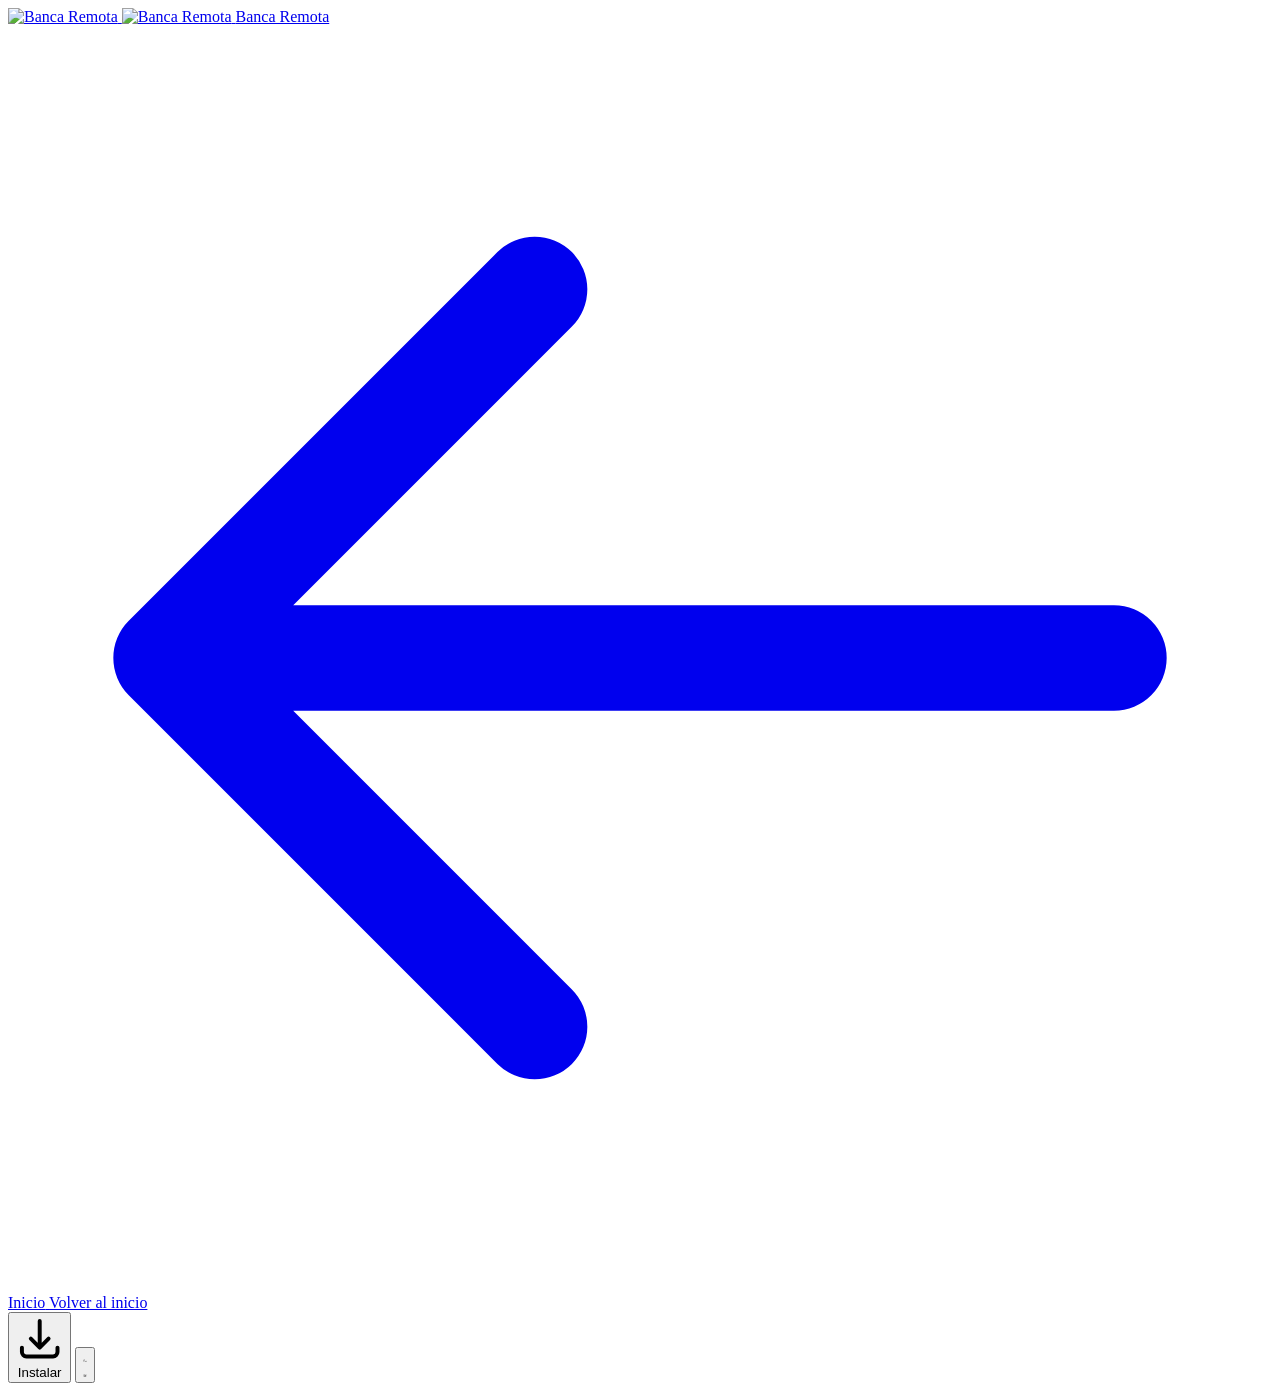
==== dial.html @ 0cb5c458 "feat: add legal pages (EULA, Privacy Policy, Terms and Conditions) and update footer links" ====
<!DOCTYPE html>
<html lang="es" x-data="{ darkMode: document.documentElement.classList.contains('dark') }"
  :class="{ 'dark': darkMode }" style="overflow-x:hidden">

<head>
  <meta charset="UTF-8" />
  <meta name="viewport" content="width=device-width, initial-scale=1.0, viewport-fit=cover" />
  <title>Dial — Banca Remota</title>
  <meta name="description"
    content="Códigos USSD reales de BPA, BANDEC y BM — toca Llamar y confirma la llamada." />
  <meta name="theme-color" content="#B38B4D" />
  <link rel="icon" type="image/png" href="assets/icon-white.png" />
  <link rel="apple-touch-icon" href="assets/icon-white.png" />

  <!-- Open Graph & Twitter — same as index.html, so shared links show the
       same brand card regardless of which page gets shared. -->
  <meta property="og:title" content="Banca Remota — Banca cubana desde tu iPhone" />
  <meta property="og:description"
    content="Gestiona tus finanzas en Cuba sin internet. Consulta saldos, transfiere, paga servicios y más — todo por red telefónica." />
  <meta property="og:type" content="website" />
  <meta property="og:image" content="assets/og-image.jpg" />
  <meta name="twitter:card" content="summary_large_image" />
  <meta name="twitter:title" content="Banca Remota — Banca cubana desde tu iPhone" />
  <meta name="twitter:description" content="Gestiona tus finanzas en Cuba sin internet. Consulta saldos, transfiere, paga servicios y más." />
  <meta name="twitter:image" content="assets/og-image.jpg" />

  <!-- iOS "Add to Home Screen": launched icon opens straight into this page,
       standalone (no Safari chrome). Irrelevant to Android/desktop Chrome,
       which use the web manifest instead — this site has none, by design. -->
  <meta name="apple-mobile-web-app-capable" content="yes" />
  <!-- Standard, non-prefixed equivalent — Chrome deprecated the apple- one
       for its own engine, but iOS Safari still requires it, so both stay. -->
  <meta name="mobile-web-app-capable" content="yes" />
  <meta name="apple-mobile-web-app-status-bar-style" content="black-translucent" />
  <meta name="apple-mobile-web-app-title" content="Banca Remota" />
  <script>
    (function () {
      var isIOS = /iPad|iPhone|iPod/.test(navigator.userAgent) ||
        (navigator.platform === 'MacIntel' && navigator.maxTouchPoints > 1);
      if (isIOS) document.documentElement.classList.add('ios');
      if (window.navigator.standalone === true) document.documentElement.classList.add('ios-standalone');
    })();
  </script>

  <!-- Tailwind CDN + config (same as index.html) -->
  <script src="https://cdn.tailwindcss.com"></script>
  <script>
    tailwind.config = {
      darkMode: 'class',
      theme: {
        extend: {
          colors: {
            bpa: '#1E5F52',
            bandec: '#5B2A1F',
            accent: '#81D717',
            gold: '#B38B4D',
            bm: '#1A3A6B',
          },
          fontFamily: {
            sans: ['-apple-system', 'BlinkMacSystemFont', 'SF Pro Display', 'Segoe UI', 'sans-serif'],
          },
        }
      }
    }
  </script>

  <!-- Alpine.js -->
  <script defer src="https://cdn.jsdelivr.net/npm/alpinejs@3.x.x/dist/cdn.min.js"></script>

  <!-- Custom styles -->
  <link rel="stylesheet" href="style.css" />

  <!-- Pre-render Dark Mode Init to prevent FOUC -->
  <script>
    if (localStorage.getItem('darkMode') === 'true' || (!localStorage.getItem('darkMode') && window.matchMedia('(prefers-color-scheme: dark)').matches)) {
      document.documentElement.classList.add('dark');
    } else {
      document.documentElement.classList.remove('dark');
    }
  </script>

  <style>
    [x-cloak] { display: none !important; }

    /* Clears the notch/status bar when launched standalone from the iOS
       home screen (black-translucent draws content under it). A no-op
       everywhere else since env() resolves to 0 without viewport-fit=cover
       + standalone display. */
    #dial-nav { padding-top: env(safe-area-inset-top, 0px); }

    /* Flush against #dial-nav's bottom edge (env safe-area-inset-top + the
       h-16 inner bar) regardless of scroll — see header-toggle-wrap. */
    #header-toggle-wrap { top: calc(env(safe-area-inset-top, 0px) + 4rem); }

    .ios-standalone .brand-logo-link { cursor: default; }

    /* Installed (standalone) launches behave like a native app screen —
       no webpage-style legal footer once it's not a browser tab anymore. */
    .ios-standalone .legal-footer { display: none; }

    /* Bottom app-style tab bar (mobile only) */
    .tab-bar {
      padding-bottom: env(safe-area-inset-bottom, 0px);
    }
    .tab-icon-pill {
      width: 2rem; height: 2rem;
      border-radius: 0.75rem;
      display: flex; align-items: center; justify-content: center;
      transition: background 0.2s;
    }
    .op-card {
      display: flex;
      align-items: center;
      justify-content: space-between;
      gap: 0.75rem;
      background: #fff;
      border-radius: 1.1rem;
      padding: 0.9rem 1rem;
      border: 1px solid #f3f4f6;
      text-decoration: none;
      color: inherit;
      transition: box-shadow 0.15s, transform 0.15s;
    }
    .op-card:hover { box-shadow: 0 4px 16px rgba(0,0,0,.08); transform: translateY(-1px); }
    .dark .op-card { background: #1f2937; border-color: #374151; }
    .op-card-title { font-weight: 700; font-size: 0.9rem; color: #111827; }
    .dark .op-card-title { color: #fff; }
    .op-card-desc { font-size: 0.775rem; color: #6b7280; margin-top: 0.1rem; }
    .dark .op-card-desc { color: #9ca3af; }
    .op-card-code { font-size: 0.7rem; font-family: ui-monospace, monospace; color: #9ca3af; margin-top: 0.3rem; }
    .op-card-icon {
      width: 2.5rem; height: 2.5rem;
      border-radius: 9999px;
      display: flex; align-items: center; justify-content: center;
      flex-shrink: 0;
      color: #fff;
    }
  </style>
</head>

<body class="bg-white dark:bg-gray-950 text-gray-900 dark:text-gray-100 font-sans antialiased transition-colors duration-300 overflow-x-hidden">

  <!-- ════════════════════════════════════════
       NAV (simplified — links back to landing page)
  ════════════════════════════════════════ -->
  <nav id="dial-nav" style="z-index: 9999;"
    class="fixed top-0 left-0 right-0 z-50 bg-white/80 dark:bg-gray-950/80 backdrop-blur-md border-b border-gray-100 dark:border-gray-800">
    <div class="max-w-6xl mx-auto px-4 sm:px-6 lg:px-8 h-16 flex items-center justify-between">
      <a href="index.html" class="brand-logo-link flex items-center gap-2.5 font-bold text-gold text-lg"
        onclick="return !document.documentElement.classList.contains('ios-standalone')">
        <img src="assets/icon-black.png" alt="Banca Remota" class="w-8 h-8 dark:hidden rounded-lg shadow-sm" />
        <img src="assets/icon-white.png" alt="Banca Remota" class="w-8 h-8 hidden dark:block rounded-lg shadow-sm" />
        <span class="hidden sm:inline text-gray-900 dark:text-white font-bold">Banca Remota</span>
      </a>

      <a href="index.html" aria-label="Volver al inicio" class="back-home-link
        inline-flex items-center gap-1.5 text-sm text-gray-500 dark:text-gray-400 hover:text-gold dark:hover:text-gold transition-colors"
        onclick="if (document.documentElement.classList.contains('ios-standalone')) { window.open('index.html', '_blank'); return false; }">
        <svg class="w-4 h-4 flex-shrink-0" fill="none" stroke="currentColor" viewBox="0 0 24 24">
          <path stroke-linecap="round" stroke-linejoin="round" stroke-width="2" d="M10 19l-7-7m0 0l7-7m-7 7h18" />
        </svg>
        <span class="sm:hidden">Inicio</span>
        <span class="hidden sm:inline">Volver al inicio</span>
      </a>

      <div class="flex items-center gap-2">
        <button @click="window.dispatchEvent(new CustomEvent('open-install-guide'))" type="button"
          class="inline-flex items-center gap-1.5 h-9 px-3 rounded-full bg-gray-100 dark:bg-gray-800 hover:bg-gray-200 dark:hover:bg-gray-700 transition-colors text-gray-600 dark:text-gray-300 text-sm font-medium"
          aria-label="Descargar app">
          <svg class="w-4 h-4 flex-shrink-0" fill="none" stroke="currentColor" stroke-width="2" stroke-linecap="round"
            stroke-linejoin="round" viewBox="0 0 24 24">
            <path d="M3 16.5v2.25A2.25 2.25 0 005.25 21h13.5A2.25 2.25 0 0021 18.75V16.5M16.5 12L12 16.5m0 0L7.5 12m4.5 4.5V3" />
          </svg>
          <span class="hidden sm:inline">Instalar</span>
        </button>
        <!--
        <button @click="shareApp()" type="button"
          class="inline-flex items-center gap-1.5 h-9 px-3 rounded-full bg-gray-100 dark:bg-gray-800 hover:bg-gray-200 dark:hover:bg-gray-700 transition-colors text-gray-600 dark:text-gray-300 text-sm font-medium"
          aria-label="Compartir app">
          <svg class="w-4 h-4 flex-shrink-0" fill="none" stroke="currentColor" stroke-width="2" stroke-linecap="round"
            stroke-linejoin="round" viewBox="0 0 24 24">
            <circle cx="18" cy="5" r="3" />
            <circle cx="6" cy="12" r="3" />
            <circle cx="18" cy="19" r="3" />
            <line x1="8.59" y1="13.51" x2="15.42" y2="17.49" />
            <line x1="15.41" y1="6.51" x2="8.59" y2="10.49" />
          </svg>
          <span class="hidden sm:inline">Compartir</span>
        </button>
        -->

      <button @click="darkMode = !darkMode; localStorage.setItem('darkMode', darkMode)"
        class="w-9 h-9 rounded-full flex items-center justify-center bg-gray-100 dark:bg-gray-800 hover:bg-gray-200 dark:hover:bg-gray-700 transition-colors"
        :title="darkMode ? 'Modo claro' : 'Modo oscuro'">
        <span x-show="!darkMode"><svg xmlns="http://www.w3.org/2000/svg" fill="none" viewBox="0 0 24 24"
            stroke-width="1.5" stroke="currentColor" class="w-6 h-6">
            <path stroke-linecap="round" stroke-linejoin="round"
              d="M21.752 15.002A9.72 9.72 0 0 1 18 15.75c-5.385 0-9.75-4.365-9.75-9.75 0-1.33.266-2.597.748-3.752A9.753 9.753 0 0 0 3 11.25C3 16.635 7.365 21 12.75 21a9.753 9.753 0 0 0 9.002-5.998Z" />
          </svg></span>
        <span x-show="darkMode"><svg xmlns="http://www.w3.org/2000/svg" fill="none" viewBox="0 0 24 24"
            stroke-width="1.5" stroke="currentColor" class="w-6 h-6">
            <path stroke-linecap="round" stroke-linejoin="round"
              d="M12 3v2.25m0 13.5V21m8.974-8.974h-2.25M4.25 12h2.25m13.308-7.308l-1.591 1.591M6.829 17.171l-1.591 1.591m12.932 0l-1.591-1.591M6.829 6.829L5.238 5.238M17.5 12A5.5 5.5 0 1112 6.5a5.5 5.5 0 015.5 5.5z" />
          </svg></span>
      </button>
      </div>
    </div>
  </nav>

  <div x-data="dialOps()" x-cloak>

  <!-- Collapse toggle for the header block below — only relevant once
       installed standalone (iOS home screen), where screen space is
       tighter and the user already knows what this page does. Collapsed
       by default there; state remembered per device. Fixed, flush against
       the navbar's bottom edge regardless of scroll position. -->
  <div x-show="isStandalone" x-cloak id="header-toggle-wrap" class="fixed left-1/2 -translate-x-1/2 z-40">
    <button @click="toggleHeader()" type="button"
      class="inline-flex items-center justify-center w-9 h-5 rounded-b-lg bg-gray-100 dark:bg-gray-800 hover:bg-gray-200 dark:hover:bg-gray-700 text-gray-400 dark:text-gray-500 transition-colors shadow-sm"
      :aria-label="headerCollapsed ? 'Mostrar encabezado' : 'Ocultar encabezado'"
      :aria-expanded="(!headerCollapsed).toString()">
      <svg class="w-3.5 h-3.5 transition-transform duration-200" :class="headerCollapsed ? '' : 'rotate-180'"
        fill="none" stroke="currentColor" stroke-width="2.5" viewBox="0 0 24 24">
        <path stroke-linecap="round" stroke-linejoin="round" d="M19 9l-7 7-7-7" />
      </svg>
    </button>
  </div>

  <main class="pt-24 pb-28 md:pb-16 px-4 sm:px-6 lg:px-8 min-h-screen bg-gray-50 dark:bg-[rgb(12,16,26)] relative overflow-hidden">

    <div class="absolute inset-0 pointer-events-none" aria-hidden="true">
      <div class="absolute top-0 right-0 w-96 h-96 rounded-full bg-bm opacity-[0.10] dark:opacity-[0.05] blur-3xl"></div>
      <div class="absolute bottom-0 left-1/4 w-80 h-80 rounded-full bg-gold opacity-[0.12] dark:opacity-[0.06] blur-3xl"></div>
    </div>

    <div class="max-w-6xl mx-auto relative">

      <div x-show="!headerCollapsed" x-transition.opacity.duration.150ms class="text-center mb-10">
        <span class="section-badge">Marcador USSD</span>
        <h1 class="section-title">Llama directo por USSD</h1>
        <p class="section-subtitle">Elige tu banco y toca la operación para llamar.</p>
        <button @click="shareApp()" type="button"
          class="mt-2 inline-flex items-center gap-1.5 text-sm text-gold hover:underline">
          <svg class="w-3.5 h-3.5 flex-shrink-0" fill="none" stroke="currentColor" stroke-width="2"
            stroke-linecap="round" stroke-linejoin="round" viewBox="0 0 24 24">
            <circle cx="18" cy="5" r="3" />
            <circle cx="6" cy="12" r="3" />
            <circle cx="18" cy="19" r="3" />
            <line x1="8.59" y1="13.51" x2="15.42" y2="17.49" />
            <line x1="15.41" y1="6.51" x2="8.59" y2="10.49" />
          </svg>
          Comparte esta app con quien la necesite
        </button>
      </div>

      <!-- Search by operation name -->
      <div class="max-w-md mx-auto mb-5 mt-10 relative">
        <svg class="absolute left-4 top-1/2 -translate-y-1/2 w-5 h-5 text-gray-400 pointer-events-none" fill="none"
          stroke="currentColor" stroke-width="2" viewBox="0 0 24 24">
          <path stroke-linecap="round" stroke-linejoin="round"
            d="M21 21l-4.35-4.35M18 10.5a7.5 7.5 0 11-15 0 7.5 7.5 0 0115 0z" />
        </svg>
        <input x-model="query" type="text" placeholder="Buscar operación… ej. Consultar saldo"
          class="w-full pl-11 pr-10 py-3 rounded-xl bg-gray-50 dark:bg-white/10 border border-gray-200 dark:border-white/15 text-gray-900 dark:text-white placeholder-gray-400 dark:placeholder-white/30 focus:outline-none focus:ring-2 focus:ring-gold transition" />
        <button x-show="query" @click="query = ''" type="button"
          class="absolute right-3 top-1/2 -translate-y-1/2 w-6 h-6 flex items-center justify-center rounded-full text-gray-400 hover:text-gray-600 dark:hover:text-gray-200"
          aria-label="Limpiar búsqueda">
          <svg class="w-4 h-4" fill="none" stroke="currentColor" stroke-width="2" viewBox="0 0 24 24">
            <path stroke-linecap="round" stroke-linejoin="round" d="M6 18L18 6M6 6l12 12" />
          </svg>
        </button>
      </div>


      <!-- ════════════════════════════════════════
           DESKTOP/TABLET: 3 columns · MOBILE: 1 column driven by bottom tabs
      ════════════════════════════════════════ -->
      <div class="grid md:grid-cols-3 gap-6 items-start">
        <template x-for="bank in banks" :key="bank.id">
          <section :class="activeBank === bank.id ? 'block' : 'hidden md:block'"
            class="bank-card !items-stretch !text-left"
            :style="{ borderColor: 'color-mix(in srgb, ' + bank.hex + ' 35%, transparent)' }">

            <!-- Column header -->
            <div class="w-full flex items-center gap-3 mb-3">
              <div class="w-11 h-11 rounded-xl flex items-center justify-center flex-shrink-0 p-2"
                :style="{ background: 'color-mix(in srgb, ' + bank.hex + ' 16%, transparent)' }">
                <img :src="'assets/banks/' + bank.id + '-icon.svg'" :alt="bank.shortName"
                  class="w-full h-full object-contain dark:invert" />
              </div>
              <div class="min-w-0">
                <p class="font-extrabold text-gray-900 dark:text-white leading-tight" x-text="bank.shortName"></p>
                <p class="text-xs text-gray-500 dark:text-gray-400 truncate" x-text="bank.name"></p>
              </div>
            </div>

            <!-- Categories -->
            <div class="w-full space-y-4">
              <template x-for="cat in bank.categories" :key="cat.name">
                <div x-show="categoryVisible(cat)">
                  <p class="text-[0.7rem] font-bold uppercase tracking-widest text-gray-400 dark:text-gray-500 mb-1.5"
                    x-text="cat.name"></p>
                  <div class="space-y-2">
                    <template x-for="op in cat.operations" :key="op.id">
                      <a x-show="matchesQuery(op)" :href="telHref(op.ussdCode)" class="op-card" title="Llamar código USSD">
                        <span class="min-w-0">
                          <span class="op-card-title block truncate" x-text="op.name"></span>
                          <span class="op-card-desc block truncate" x-text="op.description"></span>
                          <span class="op-card-code block" x-text="op.ussdCode"></span>
                        </span>
                        <span class="op-card-icon" :style="{ background: bank.hex }">
                          <svg class="w-5 h-5" fill="none" stroke="currentColor" viewBox="0 0 24 24" stroke-width="1.75">
                            <path stroke-linecap="round" stroke-linejoin="round" :d="iconPath(op.iconName)" />
                          </svg>
                        </span>
                      </a>
                    </template>
                  </div>
                </div>
              </template>
              <div x-show="query.trim() && !bank.categories.some(cat => categoryVisible(cat))"
                class="py-6 text-center">
                <p class="text-sm text-gray-500 dark:text-gray-400 mb-1">
                  Parece que la operación que buscas no se encuentra.
                </p>
                <p class="text-xs text-gray-400 dark:text-gray-500">
                  Repórtalo en nuestra
                  <a href="https://t.me/BancaRemotaCuba" target="_blank" rel="noopener"
                    class="text-gold underline hover:no-underline">comunidad de Telegram</a>
                  o
                  <a href="https://github.com/albertolicea00/BancaRemota/blob/main/CONTRIBUTING.md" target="_blank"
                    rel="noopener" class="text-gold underline hover:no-underline">ayúdanos a agregarla</a>.
                </p>
              </div>

              <!-- Sits after all operations, in normal document flow (not
                   fixed) — for scrolling back up once you've gone far down
                   a long list. -->
              <div class="pt-2 flex justify-center">
                <button @click="scrollToTop()" type="button"
                  class="w-11 h-11 rounded-full bg-gray-100 dark:bg-gray-800 hover:bg-gray-200 dark:hover:bg-gray-700 text-gray-500 dark:text-gray-400 flex items-center justify-center shadow-sm transition-colors"
                  aria-label="Volver arriba">
                  <svg class="w-5 h-5" fill="none" stroke="currentColor" stroke-width="2.5" stroke-linecap="round"
                    stroke-linejoin="round" viewBox="0 0 24 24">
                    <path d="M5 15l7-7 7 7" />
                  </svg>
                </button>
              </div>
            </div>
          </section>
        </template>
      </div>
    </div>
  </main>

  <!-- Legal links — hidden once installed to the home screen (standalone),
       since an installed app shouldn't show a webpage-style footer. -->
  <footer class="legal-footer pb-24 md:pb-8 pt-6 px-4 text-center text-xs text-gray-500 dark:text-gray-600">
    <div class="flex flex-wrap items-center justify-center gap-3">
      <a href="index.html" class="footer-link">&larr; Volver a Banca Remota</a>
      <span class="text-gray-300 dark:text-gray-700">·</span>
      <a href="privacy.html" class="footer-link">Política de Privacidad</a>
      <span class="text-gray-300 dark:text-gray-700">·</span>
      <a href="terms.html" class="footer-link">Términos y Condiciones</a>
      <span class="text-gray-300 dark:text-gray-700">·</span>
      <a href="eula.html" class="footer-link">EULA</a>
    </div>
  </footer>

  <!-- ════════════════════════════════════════
       MOBILE BOTTOM TAB BAR (app-style)
  ════════════════════════════════════════ -->
  <nav aria-label="Seleccionar banco"
    class="tab-bar md:hidden fixed bottom-0 inset-x-0 z-50 flex bg-white/90 dark:bg-gray-950/90 backdrop-blur-md border-t border-gray-100 dark:border-gray-800">
    <template x-for="bank in banks" :key="bank.id">
      <button @click="activeBank = bank.id" class="flex-1 flex flex-col items-center justify-center py-2 gap-1">
        <span class="tab-icon-pill"
          :style="{ background: activeBank === bank.id ? 'color-mix(in srgb, ' + bank.hex + ' 18%, transparent)' : 'transparent' }">
          <img :src="'assets/banks/' + bank.id + '-icon.svg'" :alt="bank.shortName"
            class="w-4 h-4 object-contain dark:invert transition-opacity"
            :class="activeBank === bank.id ? 'opacity-100' : 'opacity-40'" />
        </span>
        <span class="text-[0.7rem] font-bold transition-colors"
          :style="{ color: activeBank === bank.id ? bank.hex : '#9ca3af' }" x-text="bank.shortName"></span>
      </button>
    </template>
  </nav>

  <!-- ════════════════════════════════════════
       MODAL — INSTALAR EN IPHONE (iOS only)
  ════════════════════════════════════════ -->
  <div x-show="showInstallGuide" x-transition:enter="transition ease-out duration-200"
    x-transition:enter-start="opacity-0" x-transition:enter-end="opacity-100"
    x-transition:leave="transition ease-in duration-150" x-transition:leave-start="opacity-100"
    x-transition:leave-end="opacity-0" class="fixed inset-0 z-[9999] flex items-end sm:items-center justify-center sm:p-4"
    style="display:none">

    <div class="absolute inset-0 bg-black/60 backdrop-blur-sm" @click="dismissInstallGuide()"></div>

    <div x-show="showInstallGuide" x-transition:enter="transition ease-out duration-200"
      x-transition:enter-start="opacity-0 translate-y-full sm:translate-y-2 scale-100 sm:scale-95"
      x-transition:enter-end="opacity-100 translate-y-0 scale-100" x-transition:leave="transition ease-in duration-150"
      x-transition:leave-start="opacity-100 translate-y-0 scale-100"
      x-transition:leave-end="opacity-0 translate-y-full sm:translate-y-2 scale-100 sm:scale-95"
      class="relative w-full sm:max-w-md bg-white dark:bg-gray-900 rounded-t-3xl sm:rounded-2xl shadow-2xl overflow-hidden"
      @keydown.escape.window="dismissInstallGuide()">

      <div class="h-1 bg-gradient-to-r from-gold via-[#dbab46] to-gold"></div>

      <div class="sm:hidden flex justify-center pt-3 pb-1" aria-hidden="true">
        <span class="w-10 h-1.5 rounded-full bg-gray-300 dark:bg-gray-700"></span>
      </div>

      <button @click="dismissInstallGuide()"
        class="absolute top-4 right-4 w-8 h-8 flex items-center justify-center rounded-full bg-gray-100 dark:bg-gray-800 hover:bg-gray-200 dark:hover:bg-gray-700 transition-colors text-gray-500 dark:text-gray-400">
        <svg class="w-4 h-4" fill="none" stroke="currentColor" viewBox="0 0 24 24">
          <path stroke-linecap="round" stroke-linejoin="round" stroke-width="2" d="M6 18L18 6M6 6l12 12" />
        </svg>
      </button>

      <div class="p-8 pb-[max(2rem,env(safe-area-inset-bottom))] sm:pb-8">
        <div
          class="inline-flex items-center gap-2 text-gold text-xs font-semibold uppercase tracking-widest rounded-full px-3 py-1 mb-5">
          <span class="w-1.5 h-1.5 rounded-full bg-accent animate-pulse"></span>
          Acceso directo en tu iPhone
        </div>

        <h2 class="text-2xl font-black text-gray-900 dark:text-white mb-2">Instala el marcador</h2>
        <p class="text-gray-500 dark:text-gray-400 text-sm mb-6 leading-relaxed">Agrega esta página a tu pantalla de
          inicio y ábrela directo, sin pasar por Safari cada vez.</p>

        <ol class="space-y-4 mb-2">
          <li class="flex items-start gap-3">
            <span
              class="w-7 h-7 flex-shrink-0 rounded-full bg-gold/15 text-gold font-bold text-sm flex items-center justify-center">1</span>
            <p class="text-sm text-gray-700 dark:text-gray-300 pt-0.5">Toca el ícono de <strong>Compartir</strong>
              <svg class="inline w-4 h-4 -mt-0.5" fill="none" stroke="currentColor" stroke-width="2"
                stroke-linecap="round" stroke-linejoin="round" viewBox="0 0 24 24">
                <path d="M12 16V4M12 4l-3.5 3.5M12 4l3.5 3.5" />
                <path d="M5 12v7a2 2 0 002 2h10a2 2 0 002-2v-7" />
              </svg>
              en la barra de Safari.
            </p>
          </li>
          <li class="flex items-start gap-3">
            <span
              class="w-7 h-7 flex-shrink-0 rounded-full bg-gold/15 text-gold font-bold text-sm flex items-center justify-center">2</span>
            <p class="text-sm text-gray-700 dark:text-gray-300 pt-0.5">Desliza y elige <strong>Agregar a inicio</strong>.
            </p>
          </li>
          <li class="flex items-start gap-3">
            <span
              class="w-7 h-7 flex-shrink-0 rounded-full bg-gold/15 text-gold font-bold text-sm flex items-center justify-center">3</span>
            <p class="text-sm text-gray-700 dark:text-gray-300 pt-0.5">Toca <strong>Agregar</strong> arriba a la
              derecha — listo.</p>
          </li>
        </ol>

        <!-- Divider -->
        <div class="flex items-center gap-3 my-5">
          <div class="flex-1 h-px bg-gray-200 dark:bg-white/10"></div>
          <span class="text-xs text-gray-400 dark:text-gray-500">o</span>
          <div class="flex-1 h-px bg-gray-200 dark:bg-white/10"></div>
        </div>

        <p class="text-sm font-semibold text-gray-700 dark:text-gray-300 mb-3">Avísame cuando esté en la App Store</p>
        <div x-data="notifyForm()">
          <form @submit.prevent="submit()" class="flex flex-col gap-3">
            <input x-model="email" type="email" required placeholder="tucorreo@ejemplo.com" :disabled="loading || sent"
              class="w-full px-4 py-3 rounded-xl bg-gray-50 dark:bg-white/10 border border-gray-200 dark:border-white/15 text-gray-900 dark:text-white placeholder-gray-400 dark:placeholder-white/30 focus:outline-none focus:ring-2 focus:ring-gold disabled:opacity-50 transition" />
            <button type="submit" :disabled="loading || sent" class="btn-primary w-full disabled:opacity-60">
              <span x-show="!loading && !sent" class="flex items-center gap-2"><svg class="w-4 h-4" fill="none"
                  stroke="currentColor" viewBox="0 0 24 24">
                  <path stroke-linecap="round" stroke-linejoin="round" stroke-width="2"
                    d="M15 17h5l-1.405-1.405A2.032 2.032 0 0118 14.158V11a6.002 6.002 0 00-4-5.659V5a2 2 0 10-4 0v.341C7.67 6.165 6 8.388 6 11v3.159c0 .538-.214 1.055-.595 1.436L4 17h5m6 0v1a3 3 0 11-6 0v-1m6 0H9" />
                </svg>Notificarme</span>
              <span x-show="loading" class="animate-pulse">Enviando...</span>
              <span x-show="sent"><svg class="inline w-4 h-4 mr-1" fill="none" stroke="currentColor" viewBox="0 0 24 24"><path stroke-linecap="round" stroke-linejoin="round" stroke-width="2.5" d="M5 13l4 4L19 7"/></svg> ¡Listo, te avisamos!</span>
            </button>
          </form>
          <p x-show="error" x-text="error" x-transition class="text-red-500 dark:text-red-400 text-xs mt-2"></p>
          <p x-show="sent" x-transition class="text-accent text-xs mt-2 font-medium">¡Suscrito! Te avisaremos en cuanto
            la app esté en la App Store.</p>
        </div>

        <!-- Divider -->
        <div class="flex items-center gap-3 my-5">
          <div class="flex-1 h-px bg-gray-200 dark:bg-white/10"></div>
          <span class="text-xs text-gray-400 dark:text-gray-500">o únete a la comunidad</span>
          <div class="flex-1 h-px bg-gray-200 dark:bg-white/10"></div>
        </div>

        <div class="flex gap-3">
          <a href="https://t.me/BancaRemotaCuba" target="_blank" rel="noopener"
            class="flex-1 inline-flex items-center justify-center gap-2 bg-[#229ED9] hover:bg-[#1a8bbf] text-white font-semibold px-4 py-2.5 rounded-xl transition-all text-sm">
            <svg class="w-4 h-4" fill="currentColor" viewBox="0 0 24 24">
              <path
                d="M11.944 0A12 12 0 0 0 0 12a12 12 0 0 0 12 12 12 12 0 0 0 12-12A12 12 0 0 0 12 0a12 12 0 0 0-.056 0zm4.962 7.224c.1-.002.321.023.465.14a.506.506 0 0 1 .171.325c.016.093.036.306.02.472-.18 1.898-.962 6.502-1.36 8.627-.168.9-.499 1.201-.82 1.23-.696.065-1.225-.46-1.9-.902-1.056-.693-1.653-1.124-2.678-1.8-1.185-.78-.417-1.21.258-1.91.177-.184 3.247-2.977 3.307-3.23.007-.032.014-.15-.056-.212s-.174-.041-.249-.024c-.106.024-1.793 1.14-5.061 3.345-.48.33-.913.49-1.302.48-.428-.008-1.252-.241-1.865-.44-.752-.245-1.349-.374-1.297-.789.027-.216.325-.437.893-.663 3.498-1.524 5.83-2.529 6.998-3.014 3.332-1.386 4.025-1.627 4.476-1.635z" />
            </svg>
            Telegram
          </a>
          <a href="https://github.com/albertolicea00/BancaRemota" target="_blank" rel="noopener"
            class="flex-1 inline-flex items-center justify-center gap-2 bg-gray-900 dark:bg-white/10 hover:bg-gray-800 dark:hover:bg-white/20 text-white font-semibold px-4 py-2.5 rounded-xl transition-all text-sm">
            <svg class="w-4 h-4" fill="currentColor" viewBox="0 0 24 24">
              <path
                d="M12 0C5.37 0 0 5.37 0 12c0 5.3 3.44 9.8 8.21 11.39.6.11.82-.26.82-.58v-2.03c-3.34.73-4.04-1.61-4.04-1.61-.54-1.38-1.33-1.75-1.33-1.75-1.09-.74.08-.73.08-.73 1.2.09 1.84 1.24 1.84 1.24 1.07 1.83 2.8 1.3 3.49 1 .11-.78.42-1.3.76-1.6-2.67-.3-5.47-1.33-5.47-5.93 0-1.31.47-2.38 1.24-3.22-.12-.3-.54-1.52.12-3.18 0 0 1.01-.32 3.3 1.23a11.5 11.5 0 0 1 3-.4c1.02.005 2.04.14 3 .4 2.28-1.55 3.29-1.23 3.29-1.23.66 1.66.25 2.88.12 3.18.77.84 1.24 1.91 1.24 3.22 0 4.61-2.81 5.63-5.48 5.92.43.37.82 1.1.82 2.22v3.29c0 .32.21.7.83.58C20.57 21.8 24 17.3 24 12c0-6.63-5.37-12-12-12z" />
            </svg>
            GitHub
          </a>
        </div>
      </div>
    </div>
  </div>

  </div>

  <!-- notifyForm() — shared with index.html's "Avísame" modal -->
  <script src="app.js"></script>

  <!-- Offline shell — see sw.js. Caches this page, its assets, and the
       Tailwind/Alpine CDN scripts so the installed app still opens with a
       full working interface after weeks with no connection at all. -->
  <script>
    if ('serviceWorker' in navigator) {
      window.addEventListener('load', () => {
        navigator.serviceWorker.register('/sw.js').catch((err) => console.warn('SW registration failed:', err));
      });
    }
  </script>

  <script>
    // codes.json lives in the source repo, not this static site — fetched
    // straight from GitHub raw. sw.js intercepts this same fetch and serves
    // it cache-first (instant, works fully offline) with a silent background
    // refresh, so there's no need to duplicate that caching here.
    const CODES_URL = 'https://raw.githubusercontent.com/albertolicea00/BancaRemota/refs/heads/main/BancaRemota/codes.json';

    // Opens the native share sheet (iOS/Android/desktop browsers that support
    // it) pointed at the site root, not this dial page — so whoever receives
    // it lands on the landing page. Falls back to clipboard copy where
    // navigator.share is unavailable (e.g. desktop Safari/Firefox).
    async function shareApp() {
      const url = location.origin + '/';
      const shareData = {
        title: 'Banca Remota',
        text: 'Códigos USSD de BPA, BANDEC y BM sin instalar nada — Banca Remota:',
        url,
      };
      if (navigator.share) {
        try { await navigator.share(shareData); } catch (e) { /* user cancelled */ }
      } else if (navigator.clipboard) {
        try {
          await navigator.clipboard.writeText(url);
          alert('Enlace copiado: ' + url);
        } catch (e) { /* clipboard denied */ }
      }
    }

    function dialOps() {
      return {
        activeBank: 'bpa',
        banks: [],
        iconGroups: {},
        iconPaths: {},
        query: '',

        // iOS "Add to Home Screen" is a manual, browser-driven flow (no
        // install prompt API like Android/Chrome) — this just guides the
        // user through it. Irrelevant on Android/desktop, so gated to iOS.
        isIOS: false,
        isStandalone: false,
        showInstallGuide: false,
        headerCollapsed: false,

        applyCodes(codes) {
          this.banks = codes.banks.map(bank => ({
            id: bank.id,
            name: bank.name,
            shortName: bank.shortName,
            hex: '#' + bank.themeColorHex,
            categories: bank.categories,
          }));
        },

        async loadCodes() {
          try {
            const res = await fetch(CODES_URL);
            this.applyCodes(await res.json());
          } catch (e) {
            console.error('Failed to load codes.json:', e);
          }
        },

        async init() {
          const [, icons] = await Promise.all([
            this.loadCodes(),
            fetch('op-icons.json').then(r => r.json()),
          ]);
          this.iconGroups = icons.groups;
          this.iconPaths = icons.paths;

          this.isIOS = document.documentElement.classList.contains('ios');
          this.isStandalone = document.documentElement.classList.contains('ios-standalone');
          if (this.isStandalone) {
            const saved = localStorage.getItem('dialHeaderCollapsed');
            this.headerCollapsed = saved !== null ? saved === 'true' : true;
          }
          const WEEK_MS = 7 * 24 * 60 * 60 * 1000;
          const lastSeen = Number(localStorage.getItem('installGuideSeenAt') || 0);
          if (this.isIOS && !this.isStandalone && Date.now() - lastSeen > WEEK_MS) {
            setTimeout(() => { this.showInstallGuide = true }, 1500);
          }

          // Nav's "Install" button lives outside this component's x-data scope
          window.addEventListener('open-install-guide', () => { this.openInstallGuide(); });
        },

        openInstallGuide() {
          this.showInstallGuide = true;
        },
        dismissInstallGuide() {
          this.showInstallGuide = false;
          localStorage.setItem('installGuideSeenAt', Date.now());
        },

        toggleHeader() {
          this.headerCollapsed = !this.headerCollapsed;
          localStorage.setItem('dialHeaderCollapsed', this.headerCollapsed);
        },

        scrollToTop() {
          window.scrollTo({ top: 0, behavior: 'smooth' });
        },

        iconPath(iconName) {
          const group = this.iconGroups[iconName] || 'default';
          return this.iconPaths[group] || this.iconPaths.default;
        },

        telHref(code) {
          return 'tel:' + code.replace(/#/g, '%23');
        },

        normalize(s) {
          return (s || '').toLowerCase().normalize('NFD').replace(/[̀-ͯ]/g, '');
        },
        matchesQuery(op) {
          if (!this.query.trim()) return true;
          return this.normalize(op.name).includes(this.normalize(this.query));
        },
        categoryVisible(cat) {
          return cat.operations.some(op => this.matchesQuery(op));
        },
      };
    }
  </script>

</body>

</html>
---- style.css ----
/* ═══════════════════════════════════════════
   Banca Remota — Landing Page Styles
   Primary web color: #B38B4D (gold / appPrimary)
   ═══════════════════════════════════════════ */

:root {
  --color-bpa:    #1E5F52;
  --color-bandec: #5B2A1F;
  --color-accent: #81D717;
  --color-gold:   #B38B4D;
  --color-bm:     #1A3A6B;
}

html { scroll-behavior: smooth; }

/* Hide scrollbar while keeping scroll functional */
.scrollbar-hide { -ms-overflow-style: none; scrollbar-width: none; }
.scrollbar-hide::-webkit-scrollbar { display: none; }

/* Global scrollbar */
::-webkit-scrollbar { width: 6px; }
::-webkit-scrollbar-track { background: transparent; }
::-webkit-scrollbar-thumb { background: var(--color-gold); border-radius: 3px; }

/* ══════════════════════════════════════════
   NAVIGATION
══════════════════════════════════════════ */
.nav-link {
  color: #6b7280;
  font-size: 0.875rem;
  text-decoration: none;
  transition: color 0.15s;
}
.nav-link:hover { color: var(--color-gold); }
.dark .nav-link { color: #9ca3af; }
.dark .nav-link:hover { color: var(--color-gold); }

/* ══════════════════════════════════════════
   BUTTONS
══════════════════════════════════════════ */
.btn-primary {
  display: inline-flex;
  align-items: center;
  justify-content: center;
  gap: 0.5rem;
  background: var(--color-gold);
  color: #ffffff;
  font-weight: 700;
  padding: 1rem 1.2rem;
  border-radius: 1rem;
  font-size: 1rem;
  text-decoration: none;
  transition: background 0.2s, transform 0.2s, box-shadow 0.2s;
  box-shadow: 0 8px 24px color-mix(in srgb, var(--color-gold) 35%, transparent);
}
.btn-primary:hover {
  background: #c9a05a;
  transform: translateY(-2px);
  box-shadow: 0 12px 32px color-mix(in srgb, var(--color-gold) 45%, transparent);
}


.btn-ghost {
  display: inline-flex;
  align-items: center;
  justify-content: center;
  gap: 0.5rem;
  background: rgba(0,0,0,.04);
  border: 1px solid rgba(0,0,0,.1);
  color: #1f2937;
  font-weight: 600;
  padding: 1rem 2rem;
  border-radius: 1rem;
  font-size: 1rem;
  cursor: pointer;
  transition: background 0.2s;
  backdrop-filter: blur(8px);
}
.btn-ghost:hover { background: rgba(0,0,0,.08); }

.dark .btn-ghost {
  background: rgba(255,255,255,.08);
  border: 1px solid rgba(255,255,255,.2);
  color: #fff;
}
.dark .btn-ghost:hover { background: rgba(255,255,255,.14); }

/* ══════════════════════════════════════════
   SECTION — typography and badges
══════════════════════════════════════════ */
.section-badge {
  display: inline-block;
  font-size: 0.7rem;
  font-weight: 700;
  text-transform: uppercase;
  letter-spacing: 0.12em;
  color: var(--color-gold);
  padding: 0.25rem 0.875rem;
  margin-bottom: 0.75rem;
}

.section-title {
  font-size: clamp(1.75rem, 4vw, 2.5rem);
  font-weight: 900;
  color: #111827;
  margin-bottom: 1rem;
  line-height: 1.2;
}
.dark .section-title { color: #fff; }

.section-subtitle {
  font-size: 1.125rem;
  color: #6b7280;
  max-width: 42rem;
  margin-left: auto;
  margin-right: auto;
}
.dark .section-subtitle { color: #9ca3af; }

/* ══════════════════════════════════════════
   FEATURE CARDS
══════════════════════════════════════════ */
.feature-card {
  background: #fff;
  border-radius: 1.25rem;
  padding: 1.5rem;
  border: 1px solid #f3f4f6;
  box-shadow: 0 1px 4px rgba(0,0,0,.05);
  transition: box-shadow 0.2s, transform 0.2s;
}
.feature-card:hover {
  box-shadow: 0 8px 24px rgba(0,0,0,.08);
  transform: translateY(-2px);
}
.dark .feature-card { background: #1f2937; border-color: #374151; }

.feature-icon {
  width: 3rem; height: 3rem;
  border-radius: 0.75rem;
  display: flex; align-items: center; justify-content: center;
  flex-shrink: 0;
}

.feature-title {
  font-weight: 700;
  font-size: 1.05rem;
  margin-bottom: 0.375rem;
  color: #111827;
}
.dark .feature-title { color: #fff; }

.feature-desc {
  font-size: 0.875rem;
  color: #6b7280;
  line-height: 1.6;
}
.dark .feature-desc { color: #9ca3af; }

/* ══════════════════════════════════════════
   FEATURE SELECTOR (section 5)
══════════════════════════════════════════ */
.feat-btn {
  width: 100%;
  display: flex;
  align-items: flex-start;
  gap: 1rem;
  padding: 1rem 1.25rem;
  border-radius: 1rem;
  border: 1px solid transparent;
  cursor: pointer;
  text-align: left;
  transition: background 0.15s, border-color 0.15s, box-shadow 0.15s;
  background: none;
}
.feat-active {
  background: #fff;
  border-color: var(--color-gold);
  box-shadow: 0 4px 16px color-mix(in srgb, var(--color-gold) 14%, transparent);
}
.dark .feat-active {
  background: #1f2937;
  border-color: var(--color-gold);
}
.feat-inactive { background: transparent; }
.feat-inactive:hover {
  background: rgba(255,255,255,.6);
  border-color: #e5e7eb;
}
.dark .feat-inactive:hover {
  background: rgba(255,255,255,.04);
  border-color: #374151;
}

.feat-btn-icon {
  width: 2.75rem; height: 2.75rem;
  border-radius: 0.75rem;
  background: color-mix(in srgb, var(--color-gold) 12%, transparent);
  display: flex; align-items: center; justify-content: center;
  font-size: 1.375rem;
  flex-shrink: 0;
}

.feat-btn-title {
  font-weight: 700;
  font-size: 0.9375rem;
  color: #111827;
  margin-bottom: 0.2rem;
}
.dark .feat-btn-title { color: #fff; }

.feat-btn-desc {
  font-size: 0.8125rem;
  color: #6b7280;
  line-height: 1.5;
}
.dark .feat-btn-desc { color: #9ca3af; }

/* Mockup frame wrapper */
.mockup-frame {
  position: relative;
  display: flex;
  justify-content: center;
}
.mockup-img {
  width: 13rem;
  border-radius: 2.25rem;
  box-shadow: 0 24px 60px rgba(0,0,0,.25);
  ring: 1px solid rgba(0,0,0,.08);
}
@media (min-width: 640px) { .mockup-img { width: 15rem; } }

/* ══════════════════════════════════════════
   OPERATION LIST ITEMS
══════════════════════════════════════════ */
.op-item {
  display: flex;
  align-items: center;
  gap: 0.5rem;
  padding: 0.5rem 0.75rem;
  border-radius: 0.625rem;
  background: #f9fafb;
  font-size: 0.8125rem;
  color: #374151;
  border: 1px solid #f3f4f6;
}
.dark .op-item { background: #1f2937; color: #d1d5db; border-color: #374151; }

/* ══════════════════════════════════════════
   STEPS (how it works)
══════════════════════════════════════════ */
.step-card {
  background: #fff;
  border-radius: 1.25rem;
  padding: 2rem;
  border: 1px solid #f3f4f6;
  box-shadow: 0 1px 4px rgba(0,0,0,.05);
  text-align: center;
}
.dark .step-card { background: #1f2937; border-color: #374151; }

.step-number {
  font-family: fantasy, cursive;
  width: 3.5rem; height: 3.5rem;
  border-radius: 9999px;
  background: linear-gradient(135deg, var(--color-gold), #c9a05a);
  color: #fff;
  font-weight: 900;
  font-size: 1.5rem;
  display: flex; align-items: center; justify-content: center;
  margin: 0 auto 1.5rem;
  box-shadow: 0 4px 16px color-mix(in srgb, var(--color-gold) 40%, transparent);
  border: 3px solid transparent;
}
.dark .step-number {
  border-color: #1f2937;
}

.step-title { font-weight: 700; font-size: 1.05rem; margin-bottom: 0.5rem; color: #111827; }
.dark .step-title { color: #fff; }
.step-desc  { font-size: 0.875rem; color: #6b7280; }
.dark .step-desc  { color: #9ca3af; }

.flow-arrow {
  font-size: 1.5rem;
  color: #d1d5db;
  font-weight: 700;
  flex-shrink: 0;
}
.dark .flow-arrow { color: #4b5563; }
/* On mobile, rotate arrows to point downward */
@media (max-width: 640px) { .flow-arrow { transform: rotate(90deg); } }


/* ══════════════════════════════════════════
   BANK CARDS
══════════════════════════════════════════ */
.bank-card {
  background: #fff;
  border-radius: 1.25rem;
  padding: 1.5rem;
  border-width: 2px;
  border-style: solid;
  box-shadow: 0 1px 4px rgba(0,0,0,.05);
  display: flex;
  flex-direction: column;
  align-items: center;
  gap: 0.375rem;
}
.dark .bank-card { background: #1f2937; }

.bank-badge {
  font-size: 0.75rem;
  font-weight: 600;
  padding: 0.25rem 0.875rem;
  border-radius: 9999px;
  margin-top: 0.375rem;
}

/* ══════════════════════════════════════════
   MANUAL ACCORDION
══════════════════════════════════════════ */
.manual-step {
  background: #fff;
  border-radius: 1rem;
  border: 1px solid #f3f4f6;
  overflow: hidden;
  transition: box-shadow 0.2s;
}
.dark .manual-step { background: #1f2937; border-color: #374151; }

.step-badge {
  font-family: fantasy, cursive;
  width: 2.25rem; height: 2.25rem;
  border-radius: 9999px;
  background: linear-gradient(135deg, var(--color-gold), #c9a05a);
  color: #fff;
  font-weight: 800;
  font-size: 1rem;
  display: flex; align-items: center; justify-content: center;
  flex-shrink: 0;
  box-shadow: 0 4px 12px color-mix(in srgb, var(--color-gold) 40%, transparent);
  border: 2px solid transparent;
}
.dark .step-badge {
  border-color: #1f2937;
}

.code-inline {
  font-family: ui-monospace, 'Cascadia Code', monospace;
  font-size: 0.75rem;
  background: #f3f4f6;
  padding: 0.125rem 0.375rem;
  border-radius: 0.25rem;
  color: var(--color-gold);
}
.dark .code-inline { background: #374151; }

kbd.kbd {
  font-family: ui-monospace, monospace;
  font-size: 0.75rem;
  background: #f3f4f6;
  border: 1px solid #d1d5db;
  padding: 0.125rem 0.375rem;
  border-radius: 0.25rem;
}
.dark kbd.kbd { background: #374151; border-color: #4b5563; color: #e5e7eb; }

/* ══════════════════════════════════════════
   FAQ ACCORDION
══════════════════════════════════════════ */
.faq-item {
  background: #fff;
  border-radius: 1rem;
  border: 1px solid #f3f4f6;
  overflow: hidden;
  transition: border-color 0.2s;
}
.dark .faq-item { background: #1f2937; border-color: #374151; }

.faq-question {
  width: 100%;
  display: flex;
  align-items: center;
  justify-content: space-between;
  padding: 1rem 1.5rem;
  text-align: left;
  font-weight: 600;
  color: #111827;
  background: none;
  border: none;
  cursor: pointer;
  transition: background 0.15s;
}
.faq-question:hover { background: #f9fafb; }
.dark .faq-question { color: #fff; }
.dark .faq-question:hover { background: rgba(255,255,255,.04); }

.faq-icon {
  width: 1.25rem; height: 1.25rem;
  color: #9ca3af;
  flex-shrink: 0;
  transition: transform 0.2s;
}

.faq-answer {
  padding: 0 1.5rem 1.25rem;
  font-size: 0.875rem;
  color: #4b5563;
  line-height: 1.7;
}
.dark .faq-answer { color: #d1d5db; }
.faq-answer a { color: var(--color-gold); text-decoration: underline; }

/* ══════════════════════════════════════════
   ROADMAP
══════════════════════════════════════════ */
.roadmap-item {
  display: flex;
  align-items: flex-start;
  gap: 1rem;
  background: #fff;
  border-radius: 1rem;
  padding: 1.25rem;
  border: 1px solid #f3f4f6;
}
.dark .roadmap-item { background: #1f2937; border-color: #374151; }

.roadmap-status {
  font-size: 0.75rem;
  font-weight: 600;
  padding: 0.25rem 0.75rem;
  border-radius: 9999px;
  white-space: nowrap;
  flex-shrink: 0;
  margin-top: 0.125rem;
}

.roadmap-done     { border-color: rgba(129,215,23,.25); }
.roadmap-progress { border-color: rgba(251,191,36,.25); }
.roadmap-planned  { opacity: 0.65; }

/* ══════════════════════════════════════════
   FOOTER LINKS
══════════════════════════════════════════ */
.footer-link {
  color: #6b7280;
  text-decoration: none;
  transition: color 0.15s;
  font-size: 0.875rem;
}
.dark .footer-link { color: #9ca3af; }
.footer-link:hover, .dark .footer-link:hover { color: var(--color-gold); }

/* ══════════════════════════════════════════
   LEGAL PAGES (privacidad / términos / eula)
══════════════════════════════════════════ */
.legal-content h2 {
  font-size: 1.25rem;
  font-weight: 700;
  color: #111827;
  margin-top: 2.5rem;
  margin-bottom: 0.75rem;
}
.dark .legal-content h2 { color: #fff; }
.legal-content p, .legal-content li {
  font-size: 0.9rem;
  line-height: 1.7;
  color: #4b5563;
}
.dark .legal-content p, .dark .legal-content li { color: #9ca3af; }
.legal-content p { margin-bottom: 1rem; }
.legal-content ul { list-style: disc; padding-left: 1.25rem; margin-bottom: 1rem; }
.legal-content li { margin-bottom: 0.4rem; }
.legal-content a { color: var(--color-gold); text-decoration: underline; text-underline-offset: 2px; }
.legal-content strong { color: #111827; font-weight: 600; }
.dark .legal-content strong { color: #fff; }

/* ══════════════════════════════════════════
   MARQUEE
══════════════════════════════════════════ */
.marquee-track {
  display: flex;
  width: max-content;
  animation: marquee 40s linear infinite;
}
/* Pause on hover so users can read the message */
.marquee-track:hover { animation-play-state: paused; }

.marquee-content { flex-shrink: 0; }

/* Two identical copies ensure a seamless loop with no visible jump */
@keyframes marquee {
  from { transform: translateX(0); }
  to   { transform: translateX(-50%); }
}

/* ══════════════════════════════════════════
   ANIMATIONS
══════════════════════════════════════════ */
@keyframes fadeIn {
  from { opacity: 0; transform: translateY(6px); }
  to   { opacity: 1; transform: translateY(0); }
}
.animate-fadeIn { animation: fadeIn 0.35s ease both; }
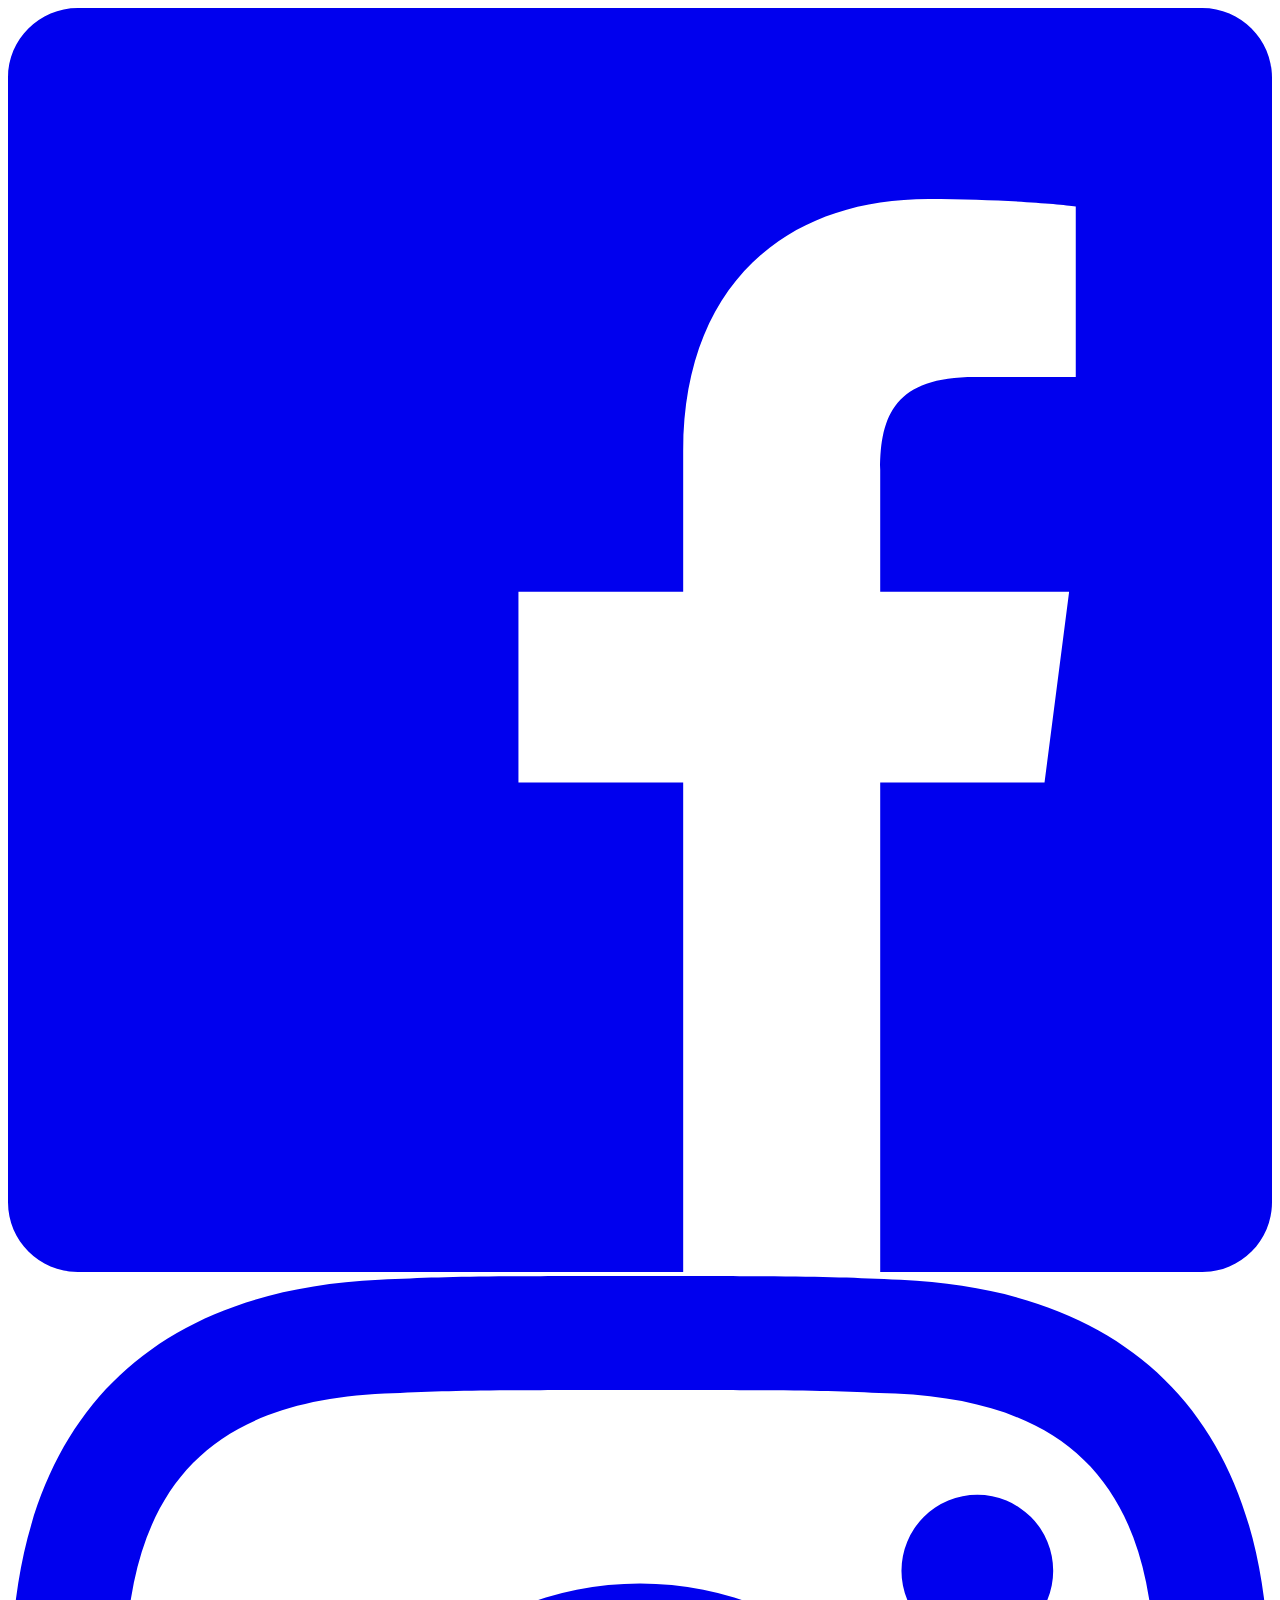
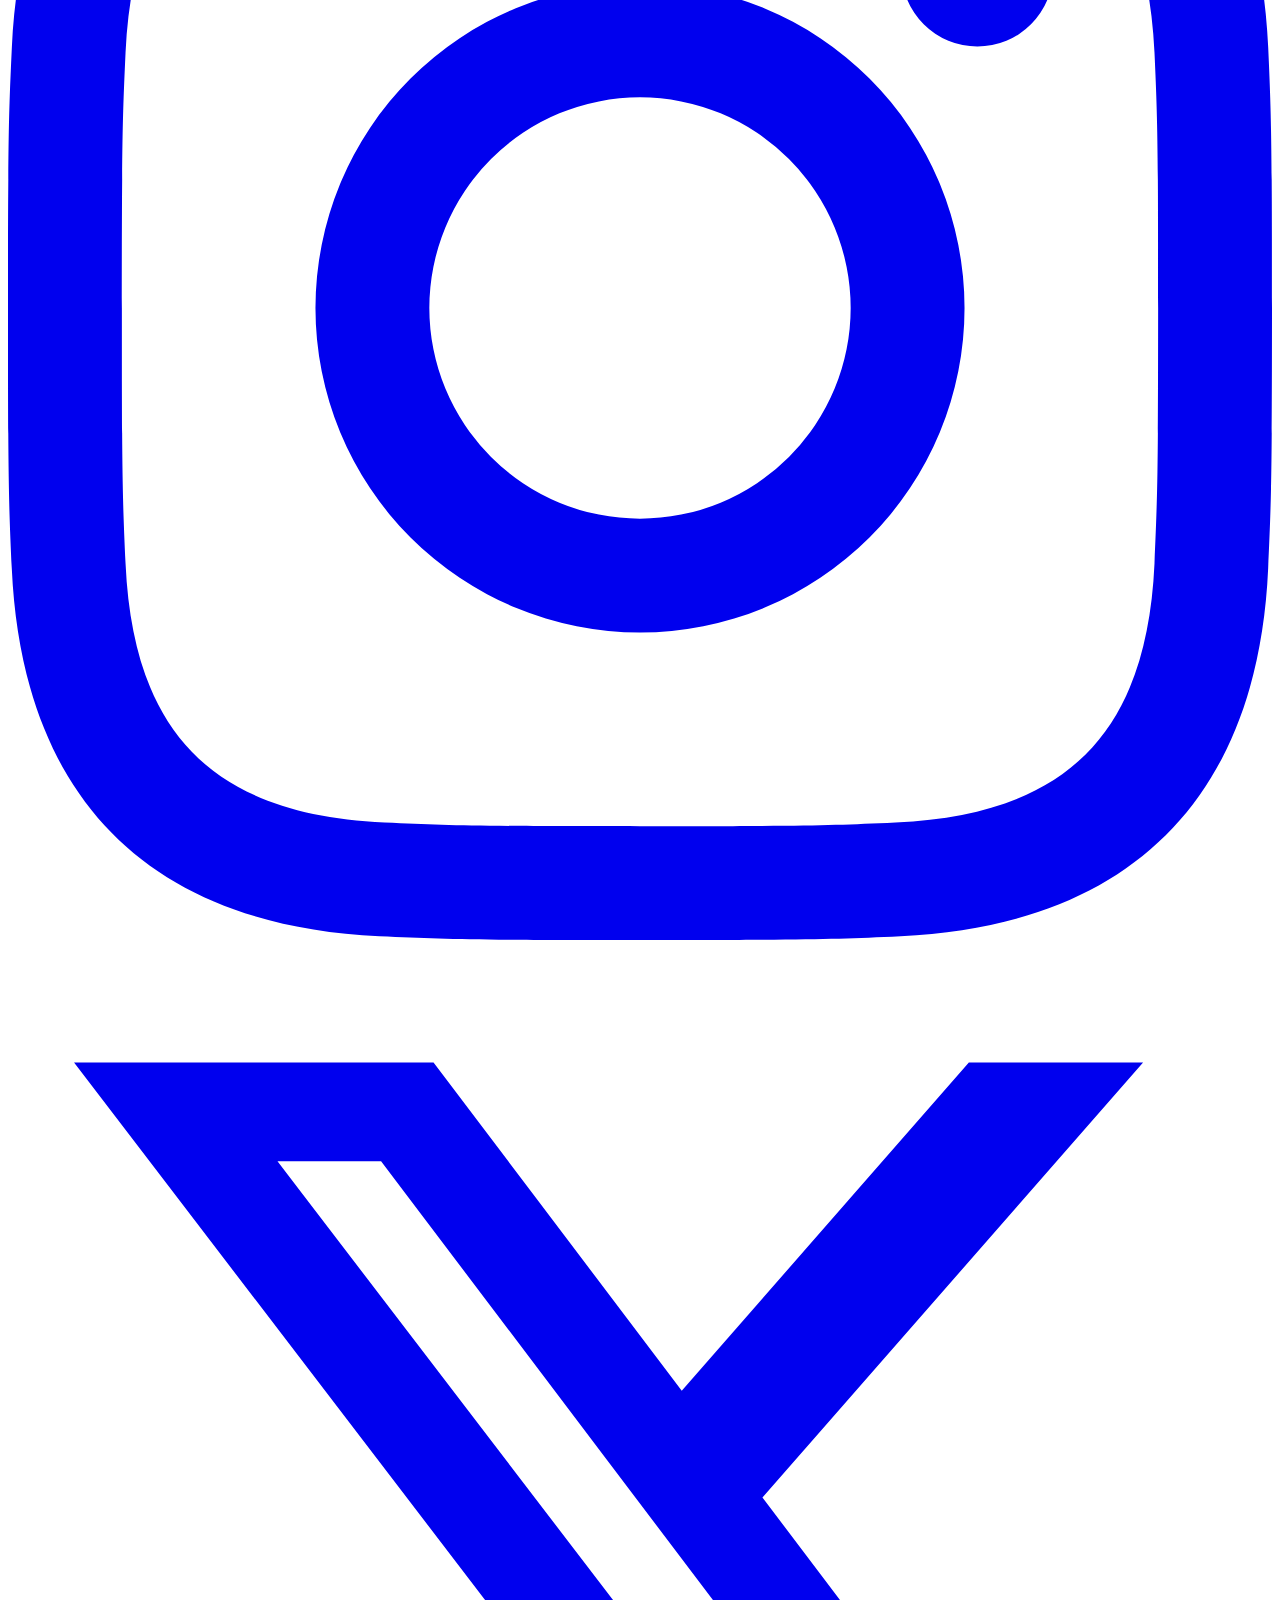
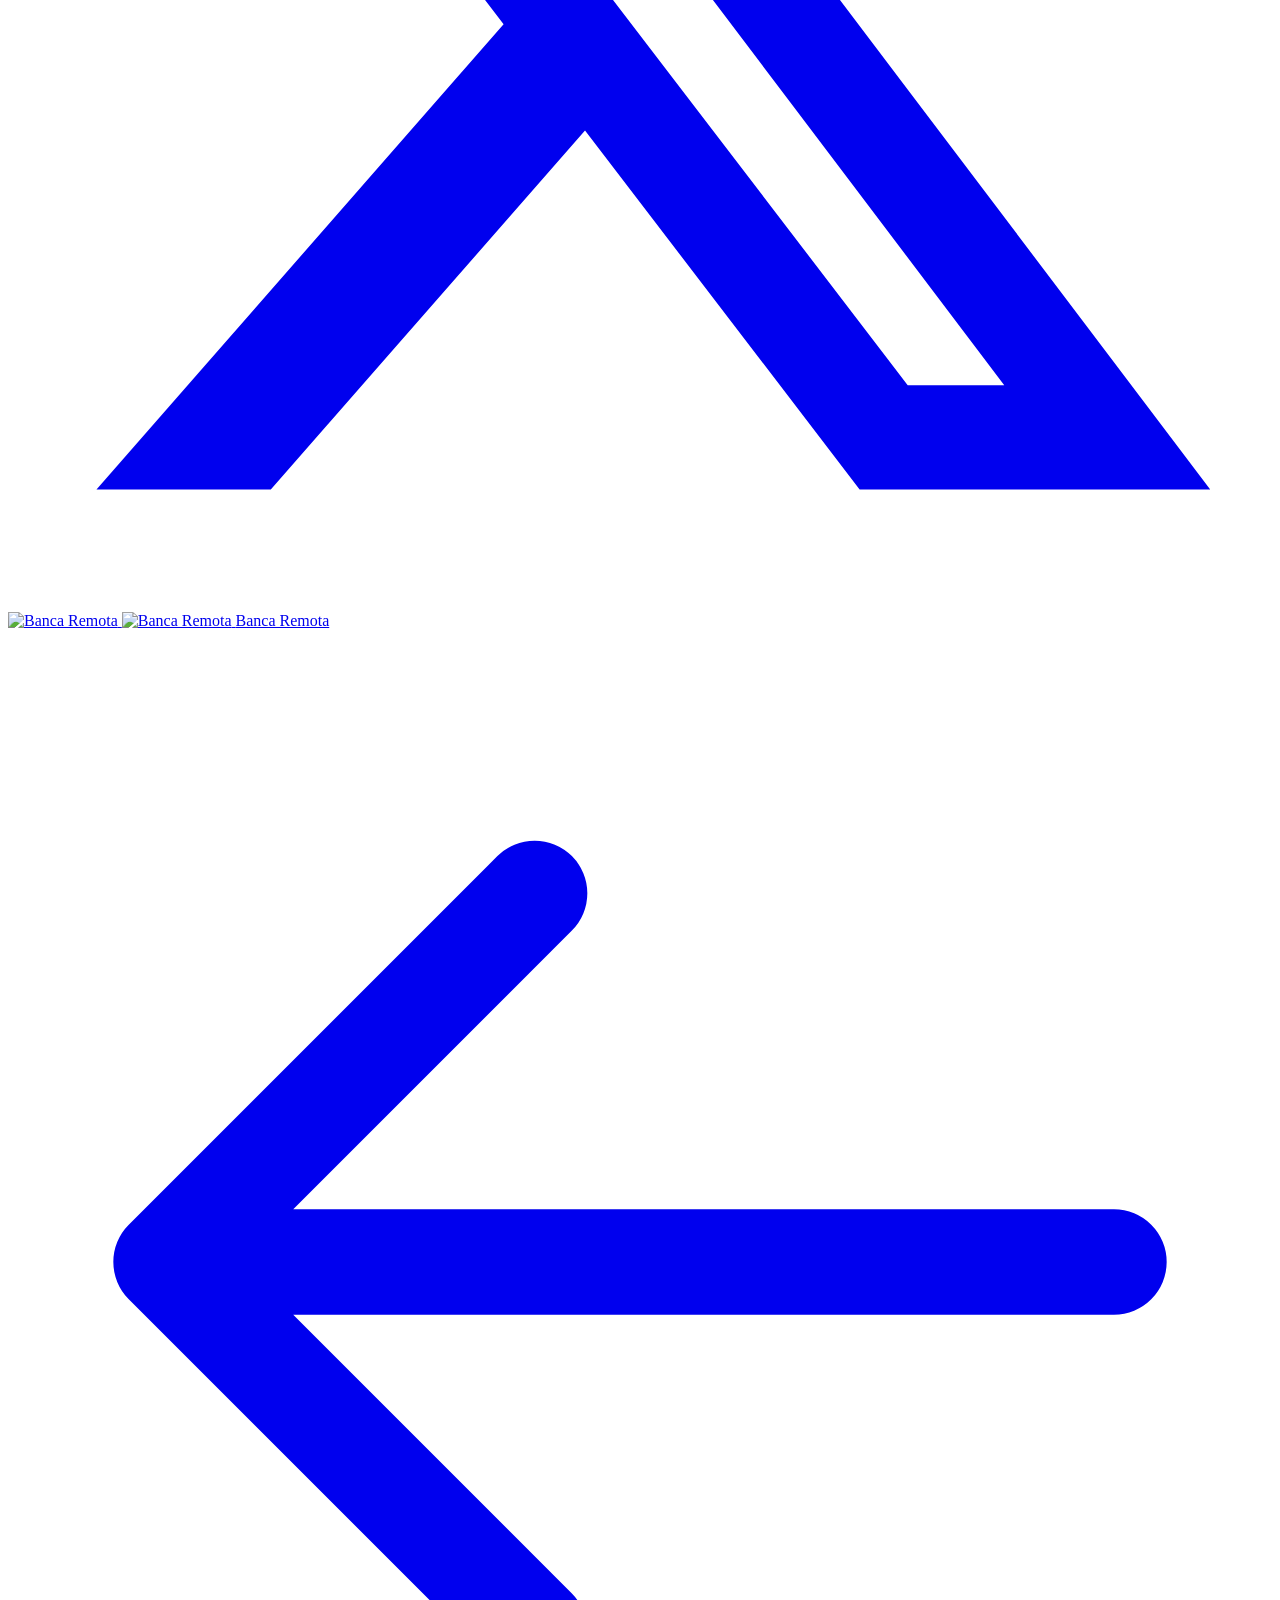
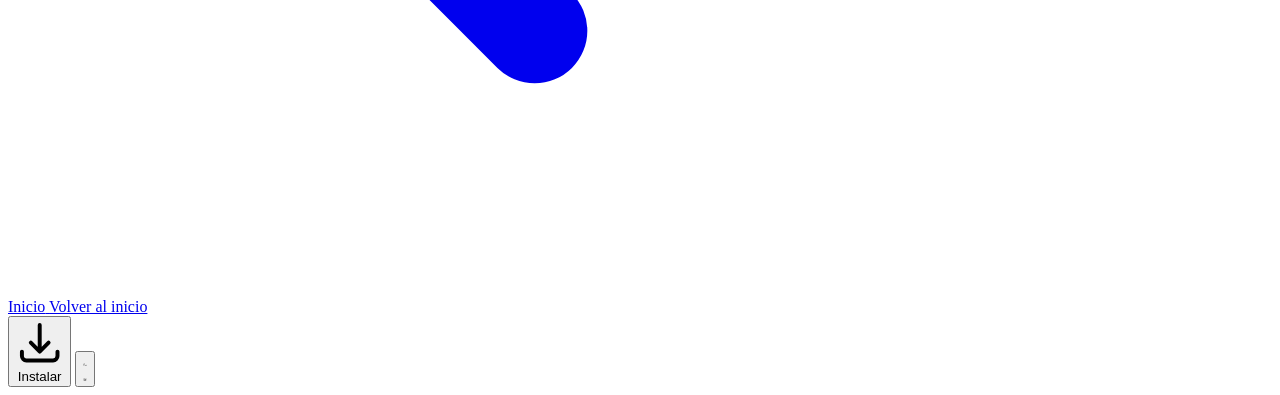
==== commit df0b933e: "feat: replace Telegram links with Facebook, Instagram, and X social buttons" ====
--- a/dial.html
+++ b/dial.html
@@ -136,9 +136,37 @@
       color: #fff;
     }
   </style>
+
+  <!-- Microsoft Clarity -->
+  <script type="text/javascript">
+    const isLocalhost = ['localhost', '127.0.0.1', '[::1]'].includes(location.hostname);
+    if (!isLocalhost) {
+      (function(c,l,a,r,i,t,y){
+      c[a]=c[a]||function(){(c[a].q=c[a].q||[]).push(arguments)};
+      t=l.createElement(r);t.async=1;t.src="https://www.clarity.ms/tag/"+i;
+      y=l.getElementsByTagName(r)[0];y.parentNode.insertBefore(t,y);
+      })(window, document, "clarity", "script", "ykytv182x1");
+    }
+  </script>
 </head>
 
 <body class="bg-white dark:bg-gray-950 text-gray-900 dark:text-gray-100 font-sans antialiased transition-colors duration-300 overflow-x-hidden">
+  <!-- Fixed social rail (desktop only) -->
+  <div class="hidden md:flex flex-col fixed right-0 top-1/2 -translate-y-1/2 z-40 shadow-lg rounded-l-xl overflow-hidden">
+    <a href="https://facebook.com/albertolicea00" target="_blank" rel="noopener" aria-label="Facebook"
+      class="w-8 h-8 bg-[#1877F2] hover:brightness-110 text-white flex items-center justify-center transition-all">
+      <svg class="w-3.5 h-3.5" fill="currentColor" viewBox="0 0 24 24"><path d="M22.675 0h-21.35C.594 0 0 .593 0 1.325v21.351C0 23.407.593 24 1.325 24H12.82v-9.294H9.692v-3.622h3.128V8.413c0-3.1 1.893-4.788 4.659-4.788 1.325 0 2.463.098 2.795.142v3.24l-1.918.001c-1.504 0-1.795.716-1.795 1.763v2.313h3.587l-.467 3.622h-3.12V24h6.116C23.407 24 24 23.407 24 22.675V1.325C24 .593 23.407 0 22.675 0z"/></svg>
+    </a>
+    <a href="https://instagram.com/albertolicea00" target="_blank" rel="noopener" aria-label="Instagram"
+      class="w-8 h-8 bg-[#E4405F] hover:brightness-110 text-white flex items-center justify-center transition-all">
+      <svg class="w-3.5 h-3.5" fill="currentColor" viewBox="0 0 24 24"><path d="M12 2.163c3.204 0 3.584.012 4.85.07 3.252.148 4.771 1.691 4.919 4.919.058 1.265.069 1.645.069 4.849 0 3.205-.012 3.584-.069 4.849-.149 3.225-1.664 4.771-4.919 4.919-1.266.058-1.644.07-4.85.07-3.204 0-3.584-.012-4.849-.07-3.26-.149-4.771-1.699-4.919-4.92-.058-1.265-.07-1.644-.07-4.849 0-3.204.012-3.583.07-4.849.149-3.227 1.664-4.771 4.919-4.919 1.266-.057 1.645-.069 4.849-.069zM12 0C8.741 0 8.332.014 7.052.072 2.695.272.273 2.69.073 7.052.014 8.333 0 8.741 0 12c0 3.259.014 3.668.072 4.948.2 4.358 2.618 6.78 6.98 6.98C8.333 23.986 8.741 24 12 24c3.259 0 3.668-.014 4.948-.072 4.354-.2 6.782-2.618 6.979-6.98.059-1.28.073-1.689.073-4.948 0-3.259-.014-3.667-.072-4.947-.196-4.354-2.617-6.78-6.979-6.98C15.668.014 15.259 0 12 0zm0 5.838a6.162 6.162 0 1 0 0 12.324 6.162 6.162 0 0 0 0-12.324zM12 16a4 4 0 1 1 0-8 4 4 0 0 1 0 8zm6.406-11.845a1.44 1.44 0 1 0 0 2.881 1.44 1.44 0 0 0 0-2.881z"/></svg>
+    </a>
+    <a href="https://x.com/albertolicea00" target="_blank" rel="noopener" aria-label="X"
+      class="w-8 h-8 bg-gray-900 hover:bg-gray-800 text-white flex items-center justify-center transition-all">
+      <svg class="w-3.5 h-3.5" fill="currentColor" viewBox="0 0 24 24"><path d="M18.244 2.25h3.308l-7.227 8.26 8.502 11.24H16.17l-5.214-6.817L4.99 21.75H1.68l7.73-8.835L1.254 2.25H8.08l4.713 6.231zm-1.161 17.52h1.833L7.084 4.126H5.117z"/></svg>
+    </a>
+  </div>
+
 
   <!-- ════════════════════════════════════════
        NAV (simplified — links back to landing page)
@@ -325,7 +353,7 @@
                 </p>
                 <p class="text-xs text-gray-400 dark:text-gray-500">
                   Repórtalo en nuestra
-                  <a href="https://t.me/BancaRemotaCuba" target="_blank" rel="noopener"
+                  <a href="https://t.me/albertolicea00_appstore" target="_blank" rel="noopener"
                     class="text-gold underline hover:no-underline">comunidad de Telegram</a>
                   o
                   <a href="https://github.com/albertolicea00/BancaRemota/blob/main/CONTRIBUTING.md" target="_blank"
@@ -483,29 +511,32 @@
             la app esté en la App Store.</p>
         </div>
 
-        <!-- Divider -->
-        <div class="flex items-center gap-3 my-5">
+        <div class="flex items-center gap-3 my-3 mt-5">
           <div class="flex-1 h-px bg-gray-200 dark:bg-white/10"></div>
-          <span class="text-xs text-gray-400 dark:text-gray-500">o únete a la comunidad</span>
+          <span class="text-xs text-gray-400 dark:text-gray-500">o sigue al creador</span>
           <div class="flex-1 h-px bg-gray-200 dark:bg-white/10"></div>
         </div>
-
-        <div class="flex gap-3">
-          <a href="https://t.me/BancaRemotaCuba" target="_blank" rel="noopener"
-            class="flex-1 inline-flex items-center justify-center gap-2 bg-[#229ED9] hover:bg-[#1a8bbf] text-white font-semibold px-4 py-2.5 rounded-xl transition-all text-sm">
-            <svg class="w-4 h-4" fill="currentColor" viewBox="0 0 24 24">
-              <path
-                d="M11.944 0A12 12 0 0 0 0 12a12 12 0 0 0 12 12 12 12 0 0 0 12-12A12 12 0 0 0 12 0a12 12 0 0 0-.056 0zm4.962 7.224c.1-.002.321.023.465.14a.506.506 0 0 1 .171.325c.016.093.036.306.02.472-.18 1.898-.962 6.502-1.36 8.627-.168.9-.499 1.201-.82 1.23-.696.065-1.225-.46-1.9-.902-1.056-.693-1.653-1.124-2.678-1.8-1.185-.78-.417-1.21.258-1.91.177-.184 3.247-2.977 3.307-3.23.007-.032.014-.15-.056-.212s-.174-.041-.249-.024c-.106.024-1.793 1.14-5.061 3.345-.48.33-.913.49-1.302.48-.428-.008-1.252-.241-1.865-.44-.752-.245-1.349-.374-1.297-.789.027-.216.325-.437.893-.663 3.498-1.524 5.83-2.529 6.998-3.014 3.332-1.386 4.025-1.627 4.476-1.635z" />
+        <div class="flex items-center justify-center gap-6">
+          <a href="https://facebook.com/albertolicea00" target="_blank" rel="noopener"
+            class="inline-flex items-center gap-1.5 text-sm text-gray-500 dark:text-gray-400 hover:text-gray-900 dark:hover:text-white transition-colors">
+            <svg class="w-4 h-4 flex-shrink-0" fill="currentColor" viewBox="0 0 24 24">
+              <path d="M22.675 0h-21.35C.594 0 0 .593 0 1.325v21.351C0 23.407.593 24 1.325 24H12.82v-9.294H9.692v-3.622h3.128V8.413c0-3.1 1.893-4.788 4.659-4.788 1.325 0 2.463.098 2.795.142v3.24l-1.918.001c-1.504 0-1.795.716-1.795 1.763v2.313h3.587l-.467 3.622h-3.12V24h6.116C23.407 24 24 23.407 24 22.675V1.325C24 .593 23.407 0 22.675 0z"/>
             </svg>
-            Telegram
+            Facebook
           </a>
-          <a href="https://github.com/albertolicea00/BancaRemota" target="_blank" rel="noopener"
-            class="flex-1 inline-flex items-center justify-center gap-2 bg-gray-900 dark:bg-white/10 hover:bg-gray-800 dark:hover:bg-white/20 text-white font-semibold px-4 py-2.5 rounded-xl transition-all text-sm">
-            <svg class="w-4 h-4" fill="currentColor" viewBox="0 0 24 24">
-              <path
-                d="M12 0C5.37 0 0 5.37 0 12c0 5.3 3.44 9.8 8.21 11.39.6.11.82-.26.82-.58v-2.03c-3.34.73-4.04-1.61-4.04-1.61-.54-1.38-1.33-1.75-1.33-1.75-1.09-.74.08-.73.08-.73 1.2.09 1.84 1.24 1.84 1.24 1.07 1.83 2.8 1.3 3.49 1 .11-.78.42-1.3.76-1.6-2.67-.3-5.47-1.33-5.47-5.93 0-1.31.47-2.38 1.24-3.22-.12-.3-.54-1.52.12-3.18 0 0 1.01-.32 3.3 1.23a11.5 11.5 0 0 1 3-.4c1.02.005 2.04.14 3 .4 2.28-1.55 3.29-1.23 3.29-1.23.66 1.66.25 2.88.12 3.18.77.84 1.24 1.91 1.24 3.22 0 4.61-2.81 5.63-5.48 5.92.43.37.82 1.1.82 2.22v3.29c0 .32.21.7.83.58C20.57 21.8 24 17.3 24 12c0-6.63-5.37-12-12-12z" />
+          <a href="https://instagram.com/albertolicea00" target="_blank" rel="noopener"
+            class="inline-flex items-center gap-1.5 text-sm text-gray-500 dark:text-gray-400 hover:text-gray-900 dark:hover:text-white transition-colors">
+            <svg class="w-4 h-4 flex-shrink-0" fill="currentColor" viewBox="0 0 24 24">
+              <path d="M12 2.163c3.204 0 3.584.012 4.85.07 3.252.148 4.771 1.691 4.919 4.919.058 1.265.069 1.645.069 4.849 0 3.205-.012 3.584-.069 4.849-.149 3.225-1.664 4.771-4.919 4.919-1.266.058-1.644.07-4.85.07-3.204 0-3.584-.012-4.849-.07-3.26-.149-4.771-1.699-4.919-4.92-.058-1.265-.07-1.644-.07-4.849 0-3.204.012-3.583.07-4.849.149-3.227 1.664-4.771 4.919-4.919 1.266-.057 1.645-.069 4.849-.069zM12 0C8.741 0 8.332.014 7.052.072 2.695.272.273 2.69.073 7.052.014 8.333 0 8.741 0 12c0 3.259.014 3.668.072 4.948.2 4.358 2.618 6.78 6.98 6.98C8.333 23.986 8.741 24 12 24c3.259 0 3.668-.014 4.948-.072 4.354-.2 6.782-2.618 6.979-6.98.059-1.28.073-1.689.073-4.948 0-3.259-.014-3.667-.072-4.947-.196-4.354-2.617-6.78-6.979-6.98C15.668.014 15.259 0 12 0zm0 5.838a6.162 6.162 0 1 0 0 12.324 6.162 6.162 0 0 0 0-12.324zM12 16a4 4 0 1 1 0-8 4 4 0 0 1 0 8zm6.406-11.845a1.44 1.44 0 1 0 0 2.881 1.44 1.44 0 0 0 0-2.881z"/>
             </svg>
-            GitHub
+            Instagram
+          </a>
+          <a href="https://x.com/albertolicea00" target="_blank" rel="noopener"
+            class="inline-flex items-center gap-1.5 text-sm text-gray-500 dark:text-gray-400 hover:text-gray-900 dark:hover:text-white transition-colors">
+            <svg class="w-4 h-4 flex-shrink-0" fill="currentColor" viewBox="0 0 24 24">
+              <path d="M18.244 2.25h3.308l-7.227 8.26 8.502 11.24H16.17l-5.214-6.817L4.99 21.75H1.68l7.73-8.835L1.254 2.25H8.08l4.713 6.231zm-1.161 17.52h1.833L7.084 4.126H5.117z"/>
+            </svg>
+            X (Twitter)
           </a>
         </div>
       </div>
@@ -529,7 +560,6 @@
   </script>
 
   <script>
-    // codes.json lives in the source repo, not this static site — fetched
     // straight from GitHub raw. sw.js intercepts this same fetch and serves
     // it cache-first (instant, works fully offline) with a silent background
     // refresh, so there's no need to duplicate that caching here.
@@ -572,13 +602,28 @@
         showInstallGuide: false,
         headerCollapsed: false,
 
+        lang: (navigator.language || 'es').toLowerCase().startsWith('en') ? 'en' : 'es',
+
+        localized(field) {
+          if (!field) return '';
+          if (typeof field === 'string') return field;
+          return field[this.lang] || field.es || field.en || '';
+        },
+
         applyCodes(codes) {
           this.banks = codes.banks.map(bank => ({
             id: bank.id,
             name: bank.name,
             shortName: bank.shortName,
             hex: '#' + bank.themeColorHex,
-            categories: bank.categories,
+            categories: bank.categories.map(cat => ({
+              name: this.localized(cat.title),
+              operations: cat.operations.map(op => ({
+                ...op,
+                name: this.localized(op.title),
+                description: this.localized(op.details),
+              })),
+            })),
           }));
         },
 
--- a/style.css
+++ b/style.css
@@ -412,34 +412,6 @@
 .faq-answer a { color: var(--color-gold); text-decoration: underline; }
 
 /* ══════════════════════════════════════════
-   ROADMAP
-══════════════════════════════════════════ */
-.roadmap-item {
-  display: flex;
-  align-items: flex-start;
-  gap: 1rem;
-  background: #fff;
-  border-radius: 1rem;
-  padding: 1.25rem;
-  border: 1px solid #f3f4f6;
-}
-.dark .roadmap-item { background: #1f2937; border-color: #374151; }
-
-.roadmap-status {
-  font-size: 0.75rem;
-  font-weight: 600;
-  padding: 0.25rem 0.75rem;
-  border-radius: 9999px;
-  white-space: nowrap;
-  flex-shrink: 0;
-  margin-top: 0.125rem;
-}
-
-.roadmap-done     { border-color: rgba(129,215,23,.25); }
-.roadmap-progress { border-color: rgba(251,191,36,.25); }
-.roadmap-planned  { opacity: 0.65; }
-
-/* ══════════════════════════════════════════
    FOOTER LINKS
 ══════════════════════════════════════════ */
 .footer-link {
@@ -450,6 +422,17 @@
 }
 .dark .footer-link { color: #9ca3af; }
 .footer-link:hover, .dark .footer-link:hover { color: var(--color-gold); }
+
+/* ══════════════════════════════════════════
+   ALERT / DISCLAIMER BOX
+══════════════════════════════════════════ */
+.alert-box {
+  text-align: center;
+  padding: 1rem 1.5rem;
+  border: 1px solid rgba(179,139,77,.3);
+  background: rgba(179,139,77,.08);
+}
+.dark .alert-box { background: rgba(179,139,77,.12); border-color: rgba(179,139,77,.35); }
 
 /* ══════════════════════════════════════════
    LEGAL PAGES (privacidad / términos / eula)
@@ -475,24 +458,7 @@
 .legal-content strong { color: #111827; font-weight: 600; }
 .dark .legal-content strong { color: #fff; }
 
-/* ══════════════════════════════════════════
-   MARQUEE
-══════════════════════════════════════════ */
-.marquee-track {
-  display: flex;
-  width: max-content;
-  animation: marquee 40s linear infinite;
-}
-/* Pause on hover so users can read the message */
-.marquee-track:hover { animation-play-state: paused; }
-
-.marquee-content { flex-shrink: 0; }
-
-/* Two identical copies ensure a seamless loop with no visible jump */
-@keyframes marquee {
-  from { transform: translateX(0); }
-  to   { transform: translateX(-50%); }
-}
+
 
 /* ══════════════════════════════════════════
    ANIMATIONS
